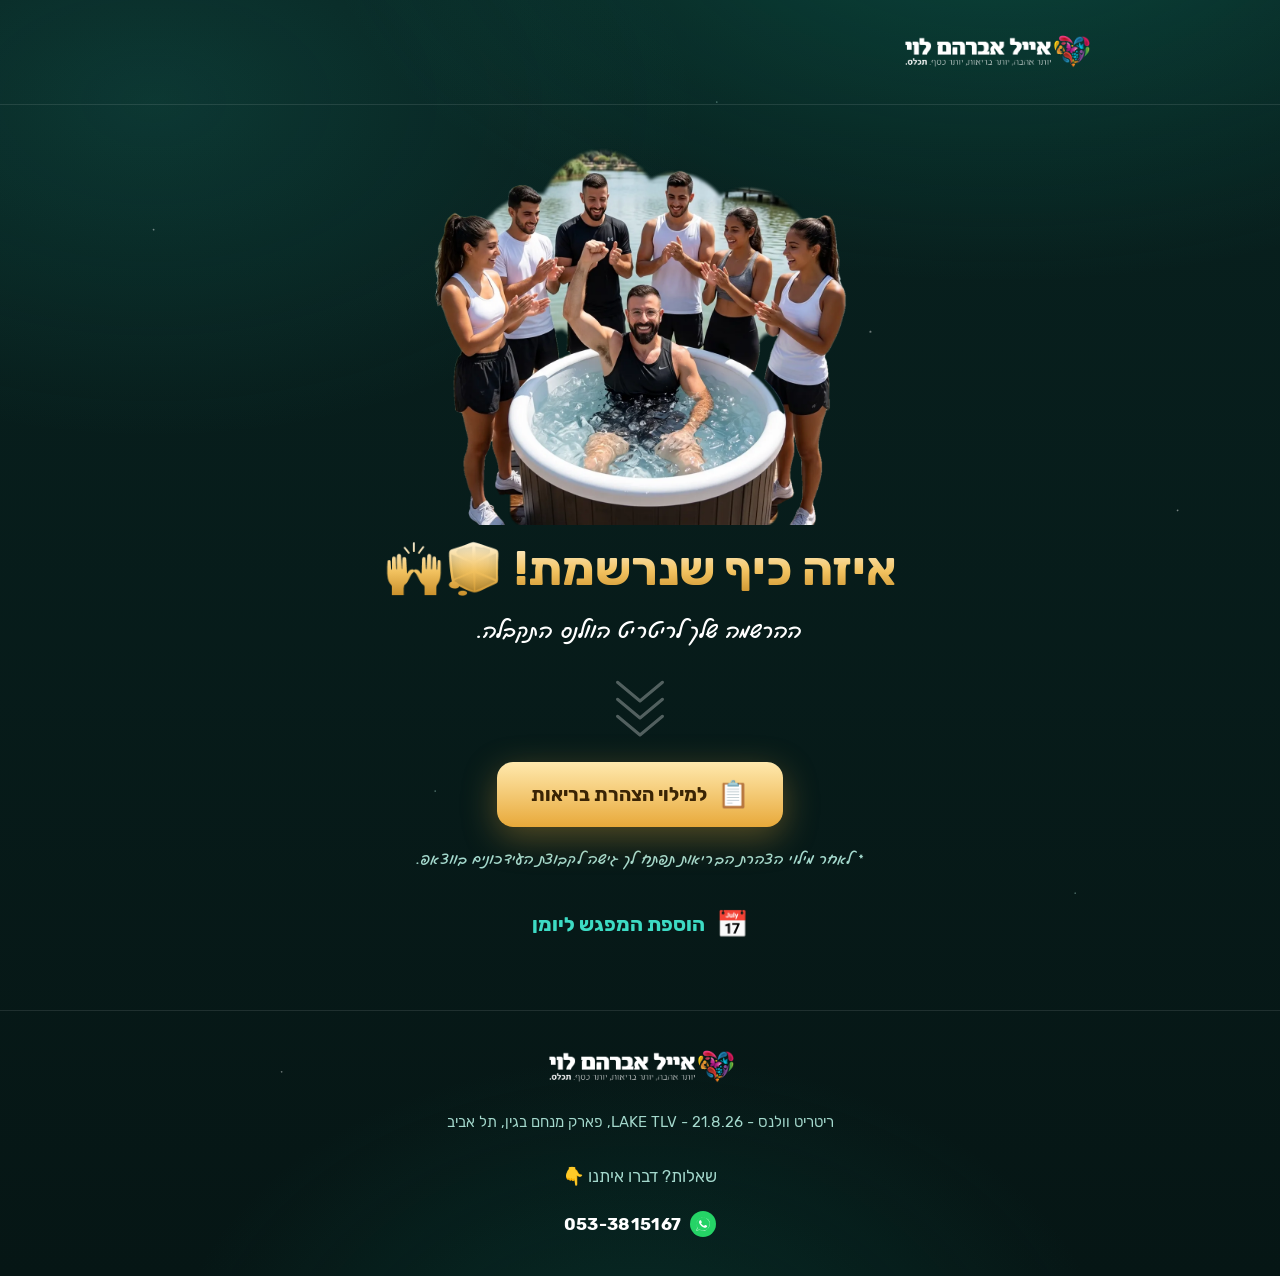
==== toda/index.html @ 454708d3 "Hand drawn red circle around the health form button and a note beneath it" ====
<!doctype html>
<html lang="he" dir="rtl">
<head>
<meta charset="utf-8">
<meta name="color-scheme" content="dark">
<meta name="viewport" content="width=device-width,initial-scale=1">
</head>
<body>
<title>איזה כיף שנרשמת! - ריטריט וולנס LeviLife</title>
<style>
@font-face{
  font-family:"GveretLevin"; font-style:normal; font-weight:400; font-display:swap;
  src:url([data-uri]) format("truetype");
}
@font-face{
  font-family:"RubikSite"; font-style:normal; font-weight:400; font-display:swap;
  src:url([data-uri]) format("truetype");
}
@font-face{
  font-family:"RubikSite"; font-style:normal; font-weight:700; font-display:swap;
  src:url([data-uri]) format("truetype");
}
:root{color-scheme:dark;--sans:"RubikSite","Segoe UI",system-ui,Arial,sans-serif;--hand:"GveretLevin","RubikSite","Segoe UI",system-ui,Arial,sans-serif}
:root{
  --ink:#061615; --gold:#3ddbc4; --gold2:#22b39e;
  --pur:#0f8a72; --pur2:#0a5e4f; --txt:#e7fbf6; --txt2:#a4d9cd; --line:rgba(255,255,255,.1);
  --card:rgba(255,255,255,.045); --max:960px;
}
*{box-sizing:border-box}
body{
  margin:0; direction:rtl; text-align:right; background:var(--ink); color:var(--txt);
  font-family:var(--sans);
  font-size:17px; line-height:1.75; -webkit-font-smoothing:antialiased;
  overflow-x:hidden;
}
img{max-width:100%; display:block}
a{color:var(--gold)}
.sky{
  position:relative; min-height:100vh; display:flex; flex-direction:column;
  background:
    radial-gradient(1100px 620px at 78% -8%, rgba(15,138,114,.34), transparent 62%),
    radial-gradient(900px 560px at 12% 8%, rgba(34,179,158,.16), transparent 60%),
    radial-gradient(760px 520px at 50% 108%, rgba(10,94,79,.3), transparent 62%),
    linear-gradient(180deg,#08211f 0%,#061615 100%);
}
.sky::after{
  content:""; position:absolute; inset:0; pointer-events:none; opacity:.5;
  background-image:
    radial-gradient(1.4px 1.4px at 12% 18%,#fff,transparent),
    radial-gradient(1.2px 1.2px at 34% 62%,#c8fff0,transparent),
    radial-gradient(1.6px 1.6px at 68% 26%,#fff,transparent),
    radial-gradient(1.2px 1.2px at 84% 70%,#bdf3e6,transparent),
    radial-gradient(1.3px 1.3px at 22% 84%,#fff,transparent),
    radial-gradient(1.1px 1.1px at 56% 8%,#c8fff0,transparent),
    radial-gradient(1.4px 1.4px at 92% 40%,#fff,transparent),
    radial-gradient(1.1px 1.1px at 46% 44%,#bdf3e6,transparent);
}
.wrap{max-width:var(--max); margin:0 auto; padding:0 20px; position:relative; z-index:1}
.bar{padding:26px 0; border-bottom:1px solid var(--line)}
.bar .wrap{display:flex; align-items:center; justify-content:space-between; gap:14px}
.logo{font-weight:700; font-size:18px; color:#fff}
.logo span{color:var(--gold)}
.logo-img{height:52px; width:auto; display:block}
.bar-meta{font-size:14px; color:var(--txt2); text-align:left}

main{flex:1; padding:56px 0 40px}
.final{
  text-align:center; border:1px solid rgba(61,219,196,.3); border-radius:24px; padding:48px 24px 44px;
  background:radial-gradient(600px 300px at 50% 0%, rgba(15,138,114,.26), transparent 70%), rgba(255,255,255,.03);
  margin-bottom:40px;
}
h1{
  margin:0 0 14px; font-size:clamp(30px,5.4vw,48px); line-height:1.15; font-weight:700;
  background:linear-gradient(180deg,#eafff9 0%,var(--gold) 55%,var(--gold2) 100%);
  -webkit-background-clip:text; background-clip:text; color:transparent;
}
.lead{font-size:clamp(17px,2.4vw,20px); color:#fff; margin:0 auto 26px; max-width:34em; font-family:var(--hand)}
.facts{display:flex; flex-wrap:wrap; justify-content:center; gap:10px; margin:0 0 30px; padding:0; list-style:none}
.facts li{
  display:flex; align-items:center; gap:8px; font-size:15px; color:var(--txt); text-align:right;
  background:var(--card); border:1px solid var(--line); border-radius:12px; padding:9px 14px;
}
.facts b{font-weight:700}
.ico{width:18px; height:18px; flex:none; stroke:var(--gold); fill:none; stroke-width:1.9; stroke-linecap:round; stroke-linejoin:round}
.cta{
  display:inline-flex; align-items:center; justify-content:center; gap:10px; text-decoration:none;
  background:linear-gradient(180deg,#ffe9ae,#e8a93a); color:#3a2405; font-weight:700;
  font-size:19px; padding:16px 34px; border-radius:16px; border:0;
  box-shadow:0 10px 34px rgba(232,169,58,.35); transition:transform .15s ease, box-shadow .15s ease;
}
.cta svg{width:26px; height:26px; flex:none}
.cta:hover{transform:translateY(-2px); box-shadow:0 14px 40px rgba(232,169,58,.48)}
.cta-note{font-size:14px; color:var(--txt2); margin:14px 0 0}
.cal{display:flex; justify-content:center; align-items:center; gap:11px; margin:34px auto 0; font-size:20px; font-weight:700; text-decoration:none}
.cal-emoji{font-size:26px; line-height:1}
.cal:hover{text-decoration:underline}

.formsec{border:1px solid rgba(61,219,196,.3); border-radius:24px; padding:36px 28px; background:rgba(255,255,255,.03)}
.formsec h2{font-size:clamp(22px,3.6vw,28px); margin:0 0 8px; color:#fff; text-align:center}
.formsec .sub{color:var(--txt2); text-align:center; margin:0 0 30px; font-size:16px}
.frow{margin-bottom:18px}
.frow label{display:block; font-size:15px; color:var(--txt); margin-bottom:7px; font-weight:700}
.frow input[type=text], .frow input[type=tel], .frow input[type=date], .frow textarea{
  width:100%; padding:12px 14px; border-radius:10px; border:1px solid var(--line);
  background:rgba(255,255,255,.04); color:var(--txt); font-family:var(--sans); font-size:16px;
}
.frow textarea{min-height:80px; resize:vertical}
.yn{display:flex; gap:20px; align-items:center; flex-wrap:wrap}
.yn-item{display:flex; align-items:center; justify-content:space-between; gap:14px; padding:12px 14px; background:rgba(255,255,255,.03); border:1px solid var(--line); border-radius:10px; margin-bottom:10px}
.yn-item span{flex:1; font-size:15.5px}
.yn-radio{display:flex; gap:14px; flex:none}
.yn-radio label{display:flex; align-items:center; gap:6px; font-size:14px; font-weight:400; color:var(--txt2); cursor:pointer}
.section-title{font-size:16px; font-weight:700; color:var(--gold); margin:28px 0 14px; border-bottom:1px solid var(--line); padding-bottom:8px}
.legal{font-size:14px; color:var(--txt2); background:rgba(61,219,196,.06); border:1px solid rgba(61,219,196,.2); border-radius:12px; padding:16px; margin:20px 0}
.sig-wrap{border:1px dashed var(--line); border-radius:12px; padding:10px; background:#fff}
#sigpad{width:100%; height:180px; touch-action:none; cursor:crosshair; display:block; border-radius:8px}
.sig-actions{display:flex; justify-content:space-between; align-items:center; margin-top:10px}
.sig-actions button{background:none; border:1px solid var(--line); color:var(--txt2); padding:8px 16px; border-radius:8px; cursor:pointer; font-size:14px}
.checkrow{display:flex; align-items:flex-start; gap:10px; margin:18px 0; font-size:14.5px; color:var(--txt2)}
.checkrow input{margin-top:4px}
.submit-btn{
  width:100%; padding:16px; border-radius:14px; border:0; font-size:18px; font-weight:700;
  background:linear-gradient(180deg,#8ff5e4,var(--gold2)); color:#06282a; cursor:pointer; margin-top:10px;
}
.submit-btn:disabled{opacity:.5; cursor:not-allowed}
.form-status{text-align:center; margin-top:16px; font-size:15px; min-height:20px}
.form-status.ok{color:var(--gold)}
.form-status.err{color:#ff9d9d}
footer{border-top:1px solid var(--line); padding:30px 0 34px; text-align:center; margin-top:20px}
footer p{margin:6px 0; font-size:15px; color:var(--txt2)}
.wa{display:inline-flex; align-items:center; gap:8px; color:var(--gold); text-decoration:none; font-weight:700; margin-top:8px}
@media (max-width:860px){ .bar-meta{display:none} main{padding:36px 0 28px} }
@media (max-width:520px){
  body{font-size:16px}
  .final{padding:36px 18px 34px; border-radius:20px}
  .cta{width:100%; font-size:18px; padding:16px 18px}
  .facts li{width:100%}
  .formsec{padding:24px 16px}
  .yn-item{flex-direction:column; align-items:flex-start}
}
/*FIXUP-HAND*/.lead,.cta-note{font-family:var(--hand);font-weight:400;letter-spacing:1.1px;line-height:2}
.logo-img{transition:transform .3s ease}
.bar .logo-img:hover{transform:scale(1.04)}
.cta{transition:transform .15s ease, box-shadow .15s ease}
.wa-badge{transition:transform .3s cubic-bezier(.34,1.56,.64,1)}
.wa:hover .wa-badge{transform:scale(1.15) rotate(8deg)}
.yn-item{transition:transform .2s ease, border-color .2s ease}
.yn-item:hover{transform:translateX(-3px); border-color:rgba(61,219,196,.35)}
.submit-btn{transition:transform .2s ease, box-shadow .2s ease}
.submit-btn:hover:not(:disabled){transform:translateY(-2px); box-shadow:0 12px 30px rgba(232,169,58,.4)}
#sigpad{transition:border-color .2s ease}
@media (prefers-reduced-motion:reduce){*{transition:none !important; animation:none !important}}
footer .ask{font-size:17px; color:var(--txt2); margin:26px 0 12px}
.wa{display:inline-flex; align-items:center; gap:9px; text-decoration:none}
.phone{color:#fff; font-size:17px; font-weight:700; letter-spacing:.3px; unicode-bidi:isolate; line-height:1}
.wa-badge{width:26px; height:26px; border-radius:50%; background:#25d366; display:flex; align-items:center; justify-content:center; flex:none}
.wa-badge svg{width:16px; height:16px; fill:#fff}
.joined-shot{display:block; width:100%; max-width:520px; height:auto; margin:18px auto 22px}

h1{background:linear-gradient(180deg,#fff6df 0%,#f2c260 55%,#c98f2a 100%); -webkit-background-clip:text; background-clip:text; color:transparent}
.final{border:0; background:none; padding:0 0 8px}
.arrows{display:flex; flex-direction:column; align-items:center; margin:6px 0 22px}
.arrows svg{width:64px; height:30px; fill:none; stroke:#fff; stroke-width:2.4; stroke-linecap:round; stroke-linejoin:round; margin-bottom:-13px; opacity:.3; animation:flowarr 1.6s ease-in-out infinite}
.arrows svg:nth-child(2){animation-delay:.2s}
.arrows svg:nth-child(3){animation-delay:.4s; margin-bottom:0}
@keyframes flowarr{0%,100%{opacity:.25; transform:translateY(0)} 50%{opacity:1; transform:translateY(4px)}}
.joined-shot{max-width:420px; margin:0 auto 16px}
main{padding-top:16px}
@media (prefers-reduced-motion:reduce){.arrows svg{animation:none; opacity:.8}}
.circled{position:relative; display:inline-block}
.circle-draw{position:absolute; inset:-15px -26px; overflow:visible; pointer-events:none}
.circle-draw path{
  fill:none; stroke:#ff4d4d; stroke-width:3; stroke-linecap:round; stroke-linejoin:round;
  vector-effect:non-scaling-stroke; stroke-dasharray:920; stroke-dashoffset:920;
  filter:drop-shadow(0 0 6px rgba(255,77,77,.45));
  animation:drawcircle 6s ease-in-out infinite;
}
@keyframes drawcircle{
  0%{stroke-dashoffset:920; opacity:1}
  28%{stroke-dashoffset:0; opacity:1}
  82%{stroke-dashoffset:0; opacity:1}
  95%{stroke-dashoffset:0; opacity:0}
  100%{stroke-dashoffset:920; opacity:0}
}
.final .cta-note{margin:18px 0 0; font-size:14px; color:var(--txt2)}
@media (prefers-reduced-motion:reduce){.circle-draw path{animation:none; stroke-dashoffset:0}}
</style>

<div class="sky">
<div class="bar">
  <div class="wrap">
    <img class="logo-img" src="../assets/logo.png" alt="LeviLife">
  </div>
</div>

<main class="wrap">
  <div class="final">
    <img class="joined-shot" src="../assets/retreat-ice-bath.webp" alt="אייל ומשתתפים סביב אמבטיית הקרח בריטריט על שפת האגם" loading="lazy">
    <h1>איזה כיף שנרשמת! 🧊🙌</h1>
    <p class="lead">ההרשמה שלך לריטריט הוולנס התקבלה.</p>
    <div class="arrows" aria-hidden="true">
      <svg viewBox="0 0 44 24"><path d="M4 5l18 15L40 5"/></svg>
      <svg viewBox="0 0 44 24"><path d="M4 5l18 15L40 5"/></svg>
      <svg viewBox="0 0 44 24"><path d="M4 5l18 15L40 5"/></svg>
    </div>
    <span class="circled">
      <a class="cta" href="https://sprw.io/stt-bOR4Y" target="_blank" rel="noopener">
        <span class="cal-emoji" aria-hidden="true">📋</span>
        למילוי הצהרת בריאות
      </a>
      <svg class="circle-draw" viewBox="0 0 300 100" preserveAspectRatio="none" aria-hidden="true">
        <path d="M24,54 C22,26 80,11 152,10 C230,9 286,25 287,51 C288,79 226,93 148,92 C72,91 18,79 21,53 C24,31 62,17 124,12"/>
      </svg>
    </span>
    <p class="cta-note">* לאחר מילוי הצהרת הבריאות תפתח לך גישה לקבוצת העידכונים בווצאפ.</p>
    <a class="cal" id="cal" href="https://calendar.google.com/calendar/r">
      <span class="cal-emoji" aria-hidden="true">📅</span>
      הוספת המפגש ליומן
    </a>
  </div>

  </main>

<footer>
  <div class="wrap">
    <img class="logo-img" src="../assets/logo.png" alt="LeviLife" style="margin:0 auto 16px">
    <p>ריטריט וולנס - 21.8.26 - LAKE TLV, פארק מנחם בגין, תל אביב</p>
    <p class="ask">שאלות? דברו איתנו 👇</p>
    <a class="wa" href="https://wa.me/972533815167">
      <span class="wa-badge" aria-hidden="true"><svg viewBox="0 0 24 24"><path d="M17.5 14.4c-.3-.2-1.8-.9-2-1-.3-.1-.5-.1-.7.1-.2.3-.8 1-.9 1.2-.2.2-.3.2-.6.1-.3-.2-1.3-.5-2.4-1.5-.9-.8-1.5-1.8-1.7-2.1-.2-.3 0-.5.1-.6l.5-.5c.1-.2.2-.3.3-.5.1-.2 0-.4 0-.5 0-.2-.7-1.6-.9-2.2-.2-.6-.5-.5-.7-.5h-.6c-.2 0-.5.1-.8.4-.3.3-1 1-1 2.5s1.1 2.9 1.2 3.1c.2.2 2.1 3.2 5.1 4.5.7.3 1.3.5 1.7.6.7.2 1.4.2 1.9.1.6-.1 1.8-.7 2-1.4.2-.7.2-1.3.2-1.4-.1-.1-.3-.2-.6-.4M12 21.8c-1.8 0-3.5-.5-5-1.4l-.4-.2-3.7 1 1-3.6-.2-.4A9.9 9.9 0 1 1 12 21.8M12 2a10 10 0 0 0-8.6 15L2 22l5.2-1.4A10 10 0 1 0 12 2"/></svg></span>
      <span class="phone">053-3815167</span>
    </a>
  </div>
</footer>
</div>

<script>
(function(){
  var a=document.getElementById('cal');
  if(!a) return;
  var p={
    action:'TEMPLATE',
    text:'ריטריט וולנס 💝 עם אייל אברהם לוי ב-Lake TLV',
    dates:'20260821T053000Z/20260821T103000Z',
    location:'LAKE TLV, פארק מנחם בגין, תל אביב',
    details:'ריטריט וולנס: סאונד הילינג, יוגה, נשימות וטבילה במי קרח. 08:30-13:30.'
  };
  var q=[];
  for(var k in p){ q.push(k+'='+encodeURIComponent(p[k])); }
  a.href='https://calendar.google.com/calendar/render?'+q.join('&');
  a.target='_blank';
  a.rel='noopener';
})();

// Signature pad

</script>
</body>
</html>
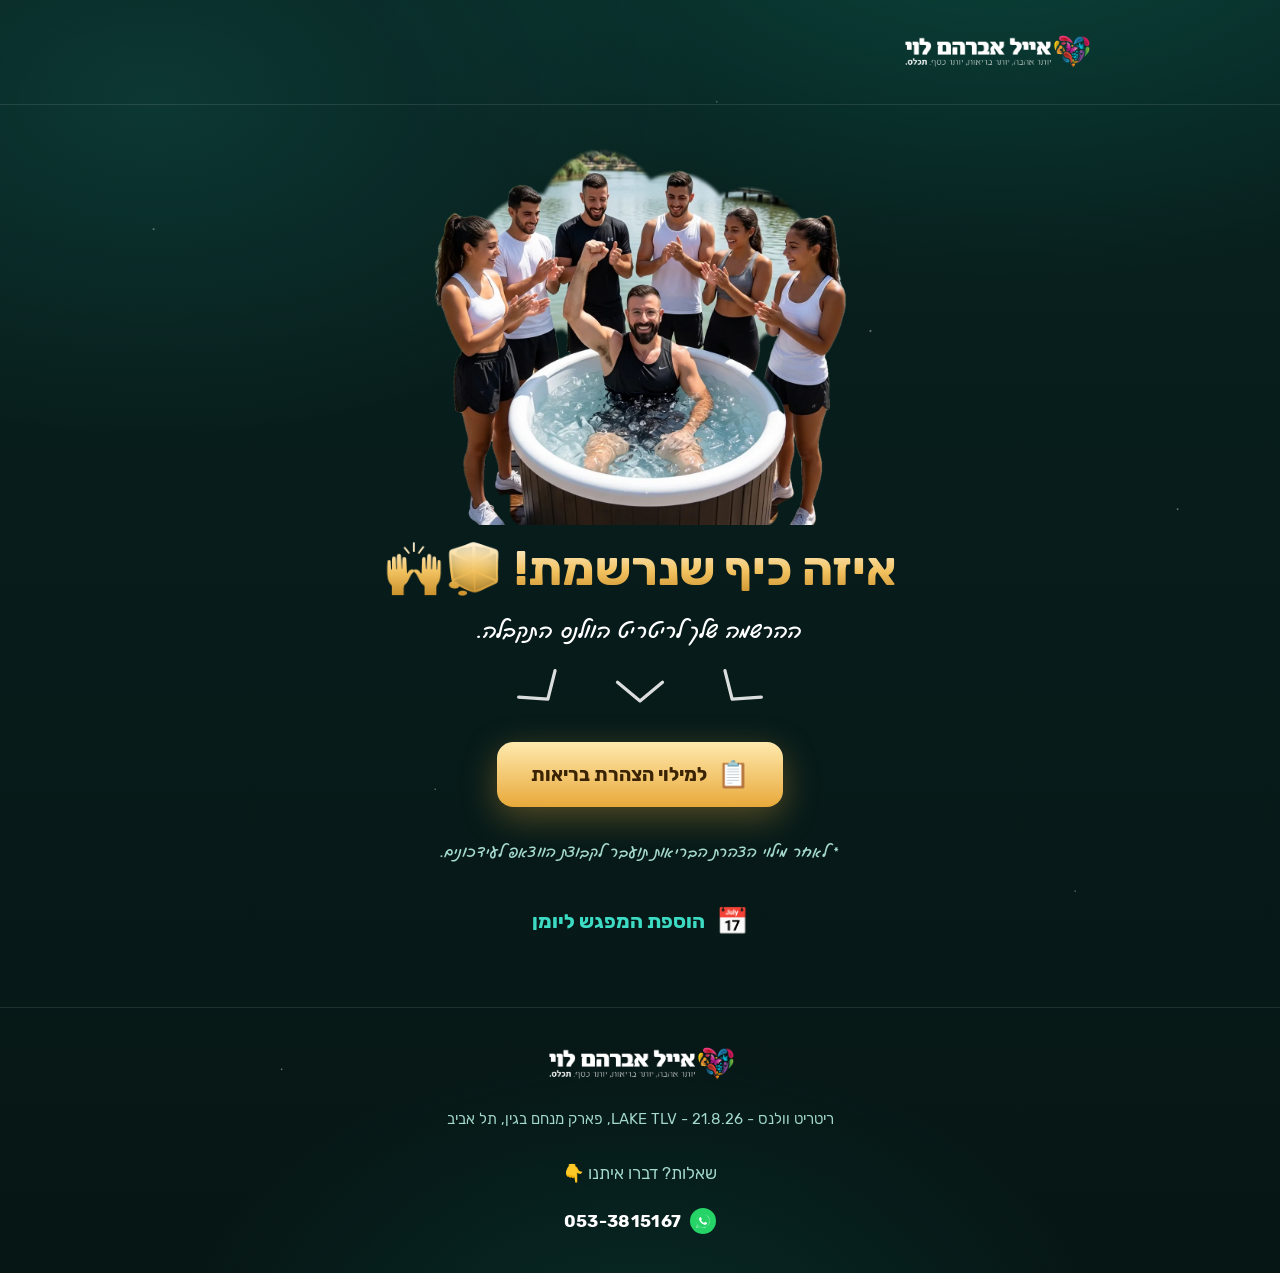
==== commit 84929edf: "Converging arrows, bigger thicker circle, roomier spacing, updated note" ====
--- a/toda/index.html
+++ b/toda/index.html
@@ -184,6 +184,18 @@
 }
 .final .cta-note{margin:18px 0 0; font-size:14px; color:var(--txt2)}
 @media (prefers-reduced-motion:reduce){.circle-draw path{animation:none; stroke-dashoffset:0}}
+.arrows{display:flex; flex-direction:row; justify-content:center; align-items:flex-end; gap:34px; margin:26px 0 30px}
+.arrows svg{width:64px; height:30px; fill:none; stroke:#fff; stroke-width:2.6; stroke-linecap:round; stroke-linejoin:round; margin-bottom:0; opacity:.85; animation:nudge 1.8s ease-in-out infinite}
+.a-right{transform:rotate(36deg); animation-delay:.15s}
+.a-left{transform:rotate(-36deg); animation-delay:.3s}
+.a-mid{margin-bottom:-6px}
+@keyframes nudge{0%,100%{opacity:.5} 50%{opacity:1}}
+.circled{margin-top:6px}
+.circle-draw{inset:-24px -40px}
+.circle-draw path{stroke-width:5}
+.final .cta-note{margin:30px 0 0; font-size:14.5px}
+.cal{margin-top:38px}
+@media (prefers-reduced-motion:reduce){.arrows svg{animation:none; opacity:.8}}
 </style>
 
 <div class="sky">
@@ -199,9 +211,9 @@
     <h1>איזה כיף שנרשמת! 🧊🙌</h1>
     <p class="lead">ההרשמה שלך לריטריט הוולנס התקבלה.</p>
     <div class="arrows" aria-hidden="true">
-      <svg viewBox="0 0 44 24"><path d="M4 5l18 15L40 5"/></svg>
-      <svg viewBox="0 0 44 24"><path d="M4 5l18 15L40 5"/></svg>
-      <svg viewBox="0 0 44 24"><path d="M4 5l18 15L40 5"/></svg>
+      <svg class="a-side a-right" viewBox="0 0 44 24"><path d="M4 5l18 15L40 5"/></svg>
+      <svg class="a-mid" viewBox="0 0 44 24"><path d="M4 5l18 15L40 5"/></svg>
+      <svg class="a-side a-left" viewBox="0 0 44 24"><path d="M4 5l18 15L40 5"/></svg>
     </div>
     <span class="circled">
       <a class="cta" href="https://sprw.io/stt-bOR4Y" target="_blank" rel="noopener">
@@ -212,7 +224,7 @@
         <path d="M24,54 C22,26 80,11 152,10 C230,9 286,25 287,51 C288,79 226,93 148,92 C72,91 18,79 21,53 C24,31 62,17 124,12"/>
       </svg>
     </span>
-    <p class="cta-note">* לאחר מילוי הצהרת הבריאות תפתח לך גישה לקבוצת העידכונים בווצאפ.</p>
+    <p class="cta-note">* לאחר מילוי הצהרת הבריאות תועבר לקבוצת הווצאפ לעידכונים.</p>
     <a class="cal" id="cal" href="https://calendar.google.com/calendar/r">
       <span class="cal-emoji" aria-hidden="true">📅</span>
       הוספת המפגש ליומן
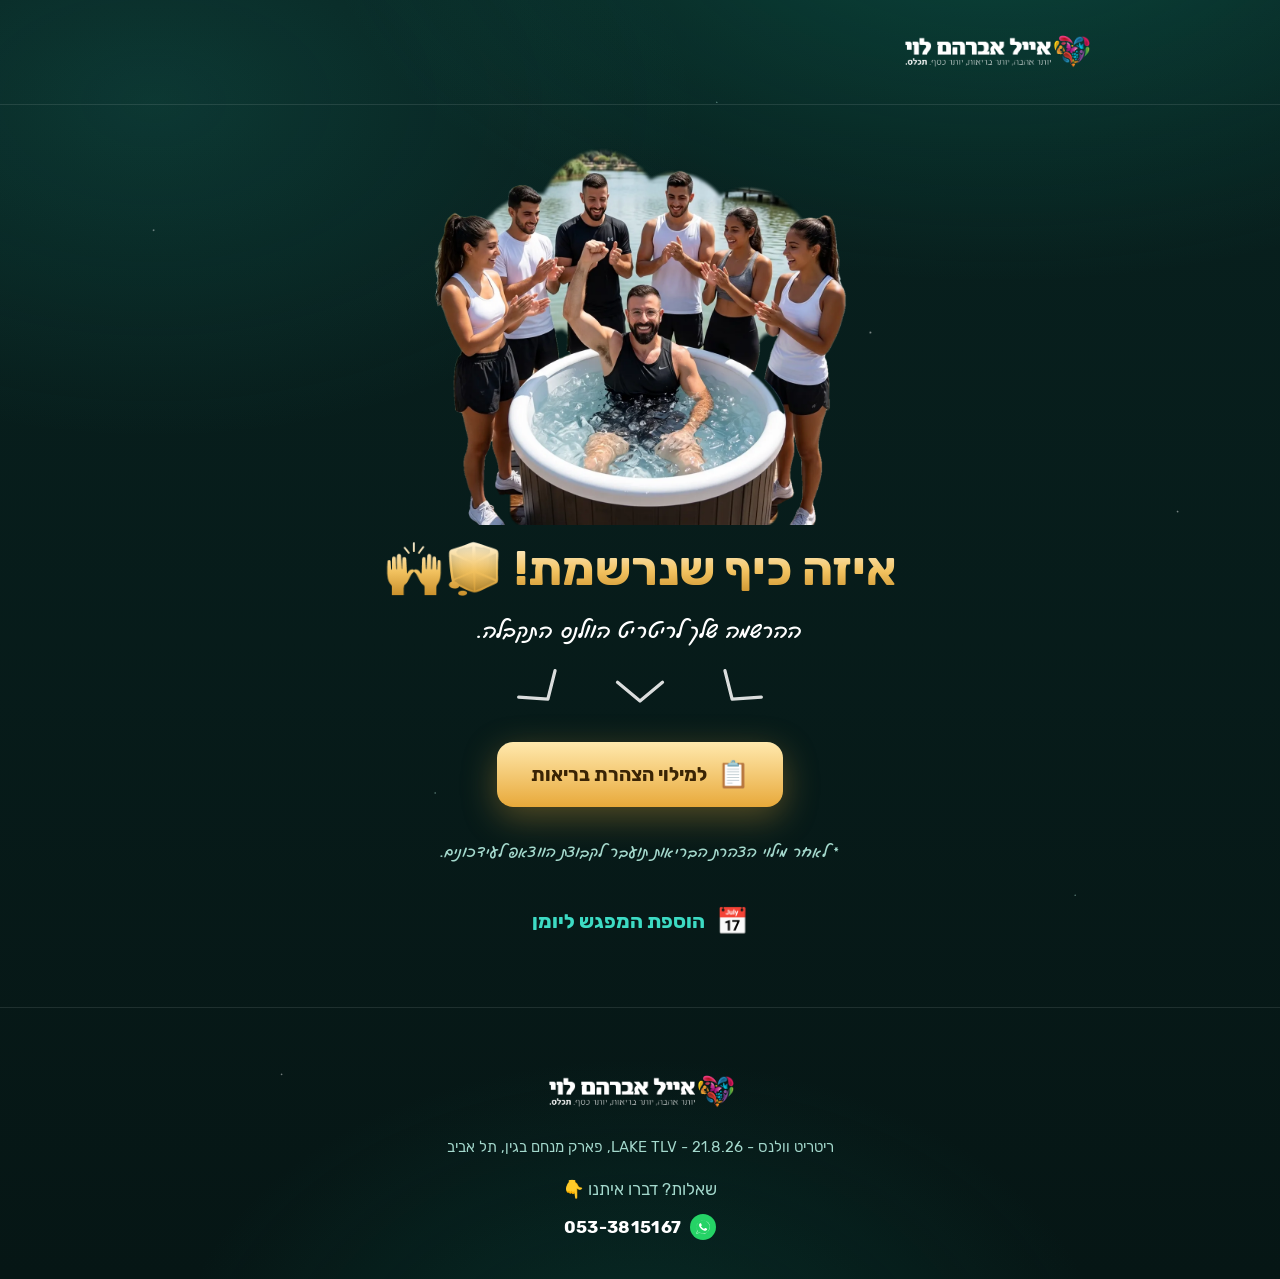
==== commit e889a2bd: "Footer sits lower with tighter line spacing on both pages" ====
--- a/toda/index.html
+++ b/toda/index.html
@@ -196,6 +196,11 @@
 .final .cta-note{margin:30px 0 0; font-size:14.5px}
 .cal{margin-top:38px}
 @media (prefers-reduced-motion:reduce){.arrows svg{animation:none; opacity:.8}}
+footer{padding-top:58px}
+footer .logo-img{margin-bottom:10px}
+footer p{margin:3px 0}
+footer .ask{margin:14px 0 8px}
+.wa{margin-top:2px}
 </style>
 
 <div class="sky">
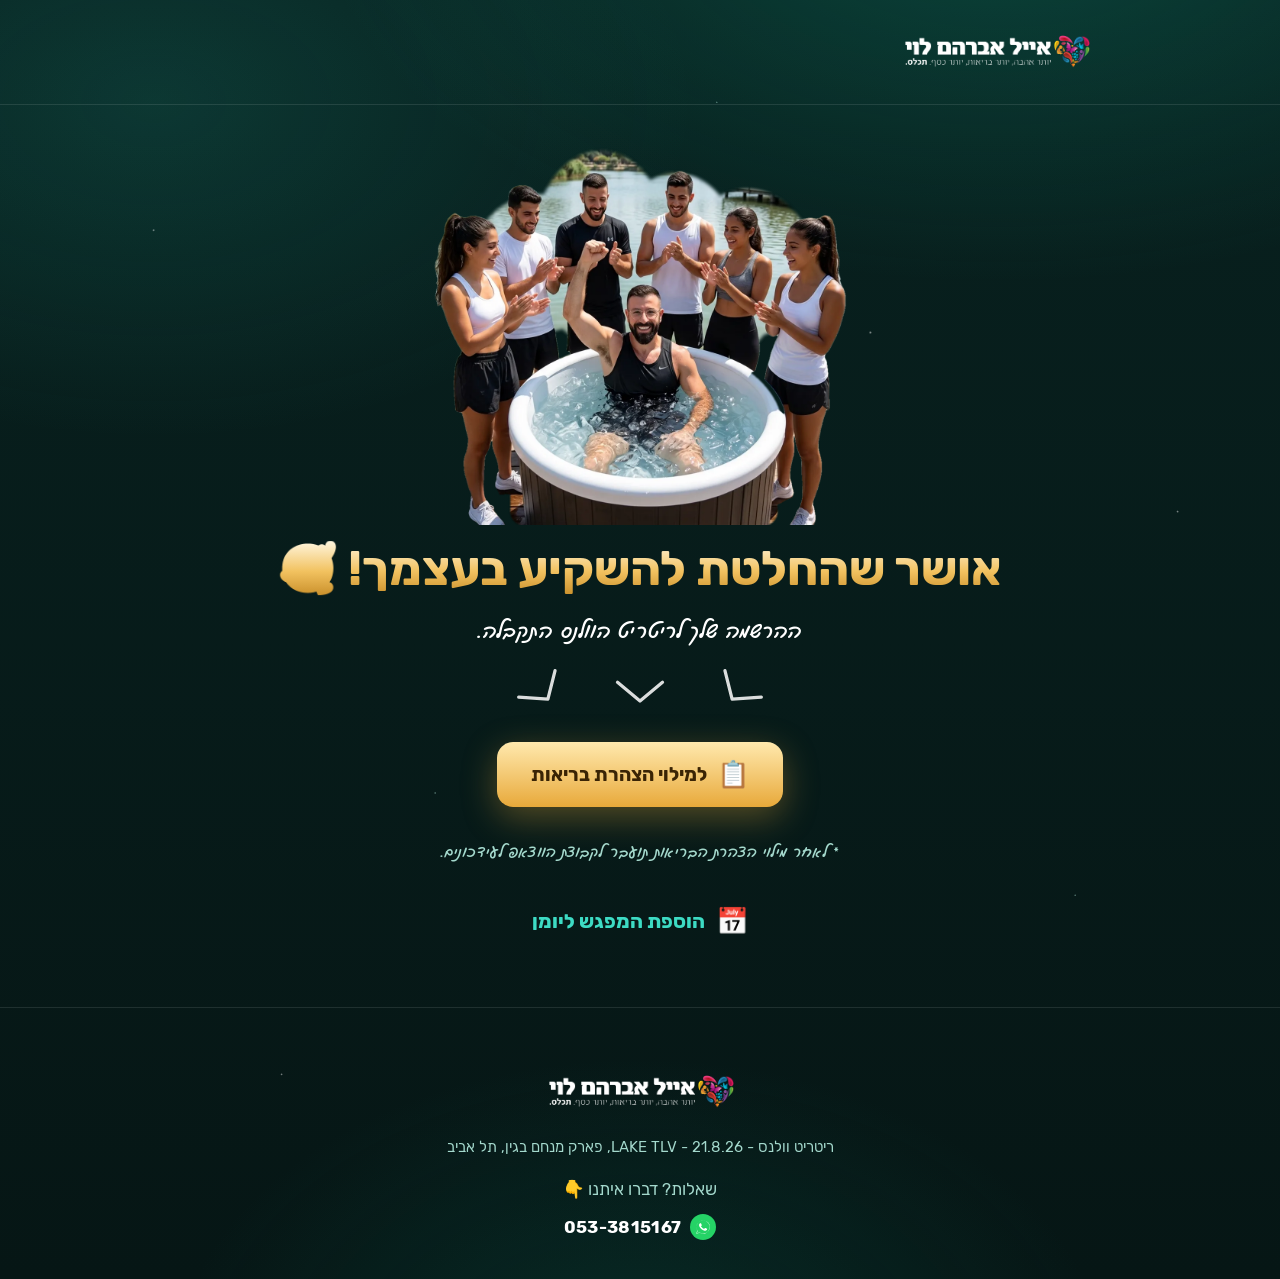
==== commit 7a8185b9: "New thank you headline" ====
--- a/toda/index.html
+++ b/toda/index.html
@@ -213,7 +213,7 @@
 <main class="wrap">
   <div class="final">
     <img class="joined-shot" src="../assets/retreat-ice-bath.webp" alt="אייל ומשתתפים סביב אמבטיית הקרח בריטריט על שפת האגם" loading="lazy">
-    <h1>איזה כיף שנרשמת! 🧊🙌</h1>
+    <h1>אושר שהחלטת להשקיע בעצמך! 🥰</h1>
     <p class="lead">ההרשמה שלך לריטריט הוולנס התקבלה.</p>
     <div class="arrows" aria-hidden="true">
       <svg class="a-side a-right" viewBox="0 0 44 24"><path d="M4 5l18 15L40 5"/></svg>
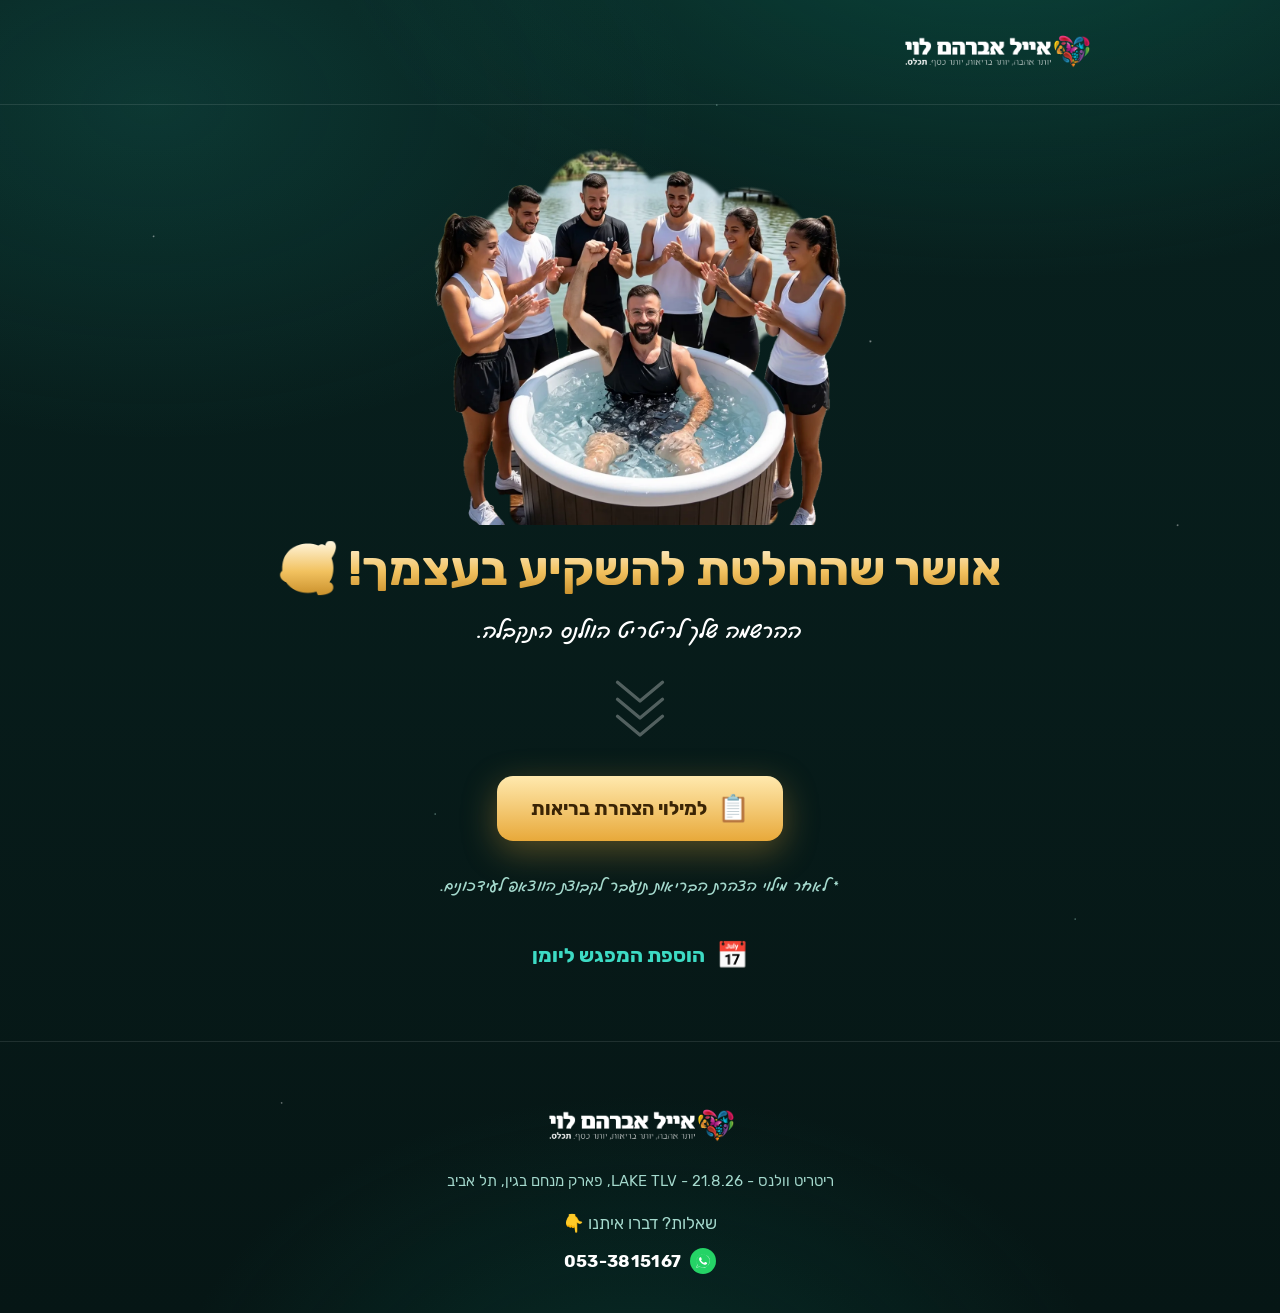
==== commit 8eb17302: "Restore the stacked chevron arrows" ====
--- a/toda/index.html
+++ b/toda/index.html
@@ -201,6 +201,10 @@
 footer p{margin:3px 0}
 footer .ask{margin:14px 0 8px}
 .wa{margin-top:2px}
+.arrows{flex-direction:column; align-items:center; gap:0; margin:26px 0 30px}
+.arrows svg{transform:none; margin-bottom:-13px; opacity:.3; animation:flowarr 1.6s ease-in-out infinite}
+.arrows svg:nth-child(2){animation-delay:.2s}
+.arrows svg:nth-child(3){animation-delay:.4s; margin-bottom:0}
 </style>
 
 <div class="sky">
@@ -216,9 +220,9 @@
     <h1>אושר שהחלטת להשקיע בעצמך! 🥰</h1>
     <p class="lead">ההרשמה שלך לריטריט הוולנס התקבלה.</p>
     <div class="arrows" aria-hidden="true">
-      <svg class="a-side a-right" viewBox="0 0 44 24"><path d="M4 5l18 15L40 5"/></svg>
-      <svg class="a-mid" viewBox="0 0 44 24"><path d="M4 5l18 15L40 5"/></svg>
-      <svg class="a-side a-left" viewBox="0 0 44 24"><path d="M4 5l18 15L40 5"/></svg>
+      <svg viewBox="0 0 44 24"><path d="M4 5l18 15L40 5"/></svg>
+      <svg viewBox="0 0 44 24"><path d="M4 5l18 15L40 5"/></svg>
+      <svg viewBox="0 0 44 24"><path d="M4 5l18 15L40 5"/></svg>
     </div>
     <span class="circled">
       <a class="cta" href="https://sprw.io/stt-bOR4Y" target="_blank" rel="noopener">
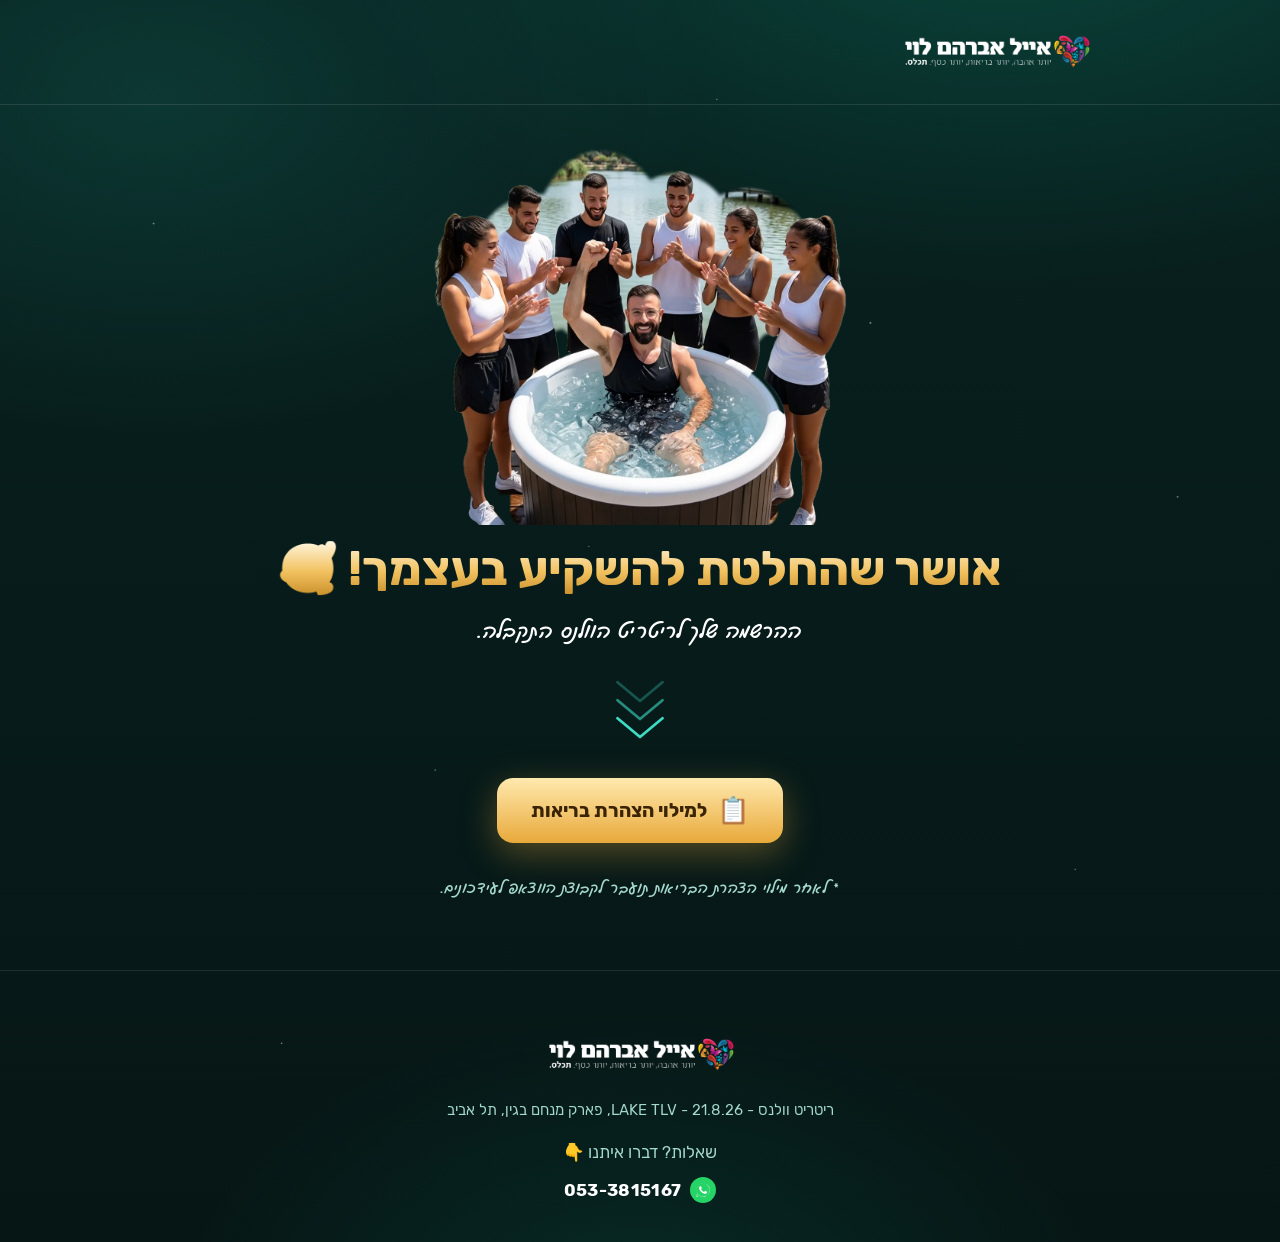
==== commit 81e439b9: "Single action on the thank you page and arrows matching the landing page" ====
--- a/toda/index.html
+++ b/toda/index.html
@@ -205,6 +205,13 @@
 .arrows svg{transform:none; margin-bottom:-13px; opacity:.3; animation:flowarr 1.6s ease-in-out infinite}
 .arrows svg:nth-child(2){animation-delay:.2s}
 .arrows svg:nth-child(3){animation-delay:.4s; margin-bottom:0}
+.arrows{display:flex; flex-direction:column; align-items:center; gap:0; margin:26px 0 30px}
+.arrows svg{width:64px; height:30px; stroke:var(--gold); fill:none; stroke-width:2.2; stroke-linecap:round; stroke-linejoin:round; transform:none; margin-bottom:-12px; animation:bobarr 1.6s ease-in-out infinite}
+.arrows svg:nth-child(1){opacity:.3; animation-delay:0s}
+.arrows svg:nth-child(2){opacity:.6; animation-delay:.18s}
+.arrows svg:nth-child(3){opacity:1; animation-delay:.36s; margin-bottom:0}
+@keyframes bobarr{0%,100%{transform:translateY(-3px)}50%{transform:translateY(3px)}}
+@media (prefers-reduced-motion:reduce){.arrows svg{animation:none}}
 </style>
 
 <div class="sky">
@@ -234,10 +241,6 @@
       </svg>
     </span>
     <p class="cta-note">* לאחר מילוי הצהרת הבריאות תועבר לקבוצת הווצאפ לעידכונים.</p>
-    <a class="cal" id="cal" href="https://calendar.google.com/calendar/r">
-      <span class="cal-emoji" aria-hidden="true">📅</span>
-      הוספת המפגש ליומן
-    </a>
   </div>
 
   </main>
@@ -256,22 +259,7 @@
 </div>
 
 <script>
-(function(){
-  var a=document.getElementById('cal');
-  if(!a) return;
-  var p={
-    action:'TEMPLATE',
-    text:'ריטריט וולנס 💝 עם אייל אברהם לוי ב-Lake TLV',
-    dates:'20260821T053000Z/20260821T103000Z',
-    location:'LAKE TLV, פארק מנחם בגין, תל אביב',
-    details:'ריטריט וולנס: סאונד הילינג, יוגה, נשימות וטבילה במי קרח. 08:30-13:30.'
-  };
-  var q=[];
-  for(var k in p){ q.push(k+'='+encodeURIComponent(p[k])); }
-  a.href='https://calendar.google.com/calendar/render?'+q.join('&');
-  a.target='_blank';
-  a.rel='noopener';
-})();
+
 
 // Signature pad
 
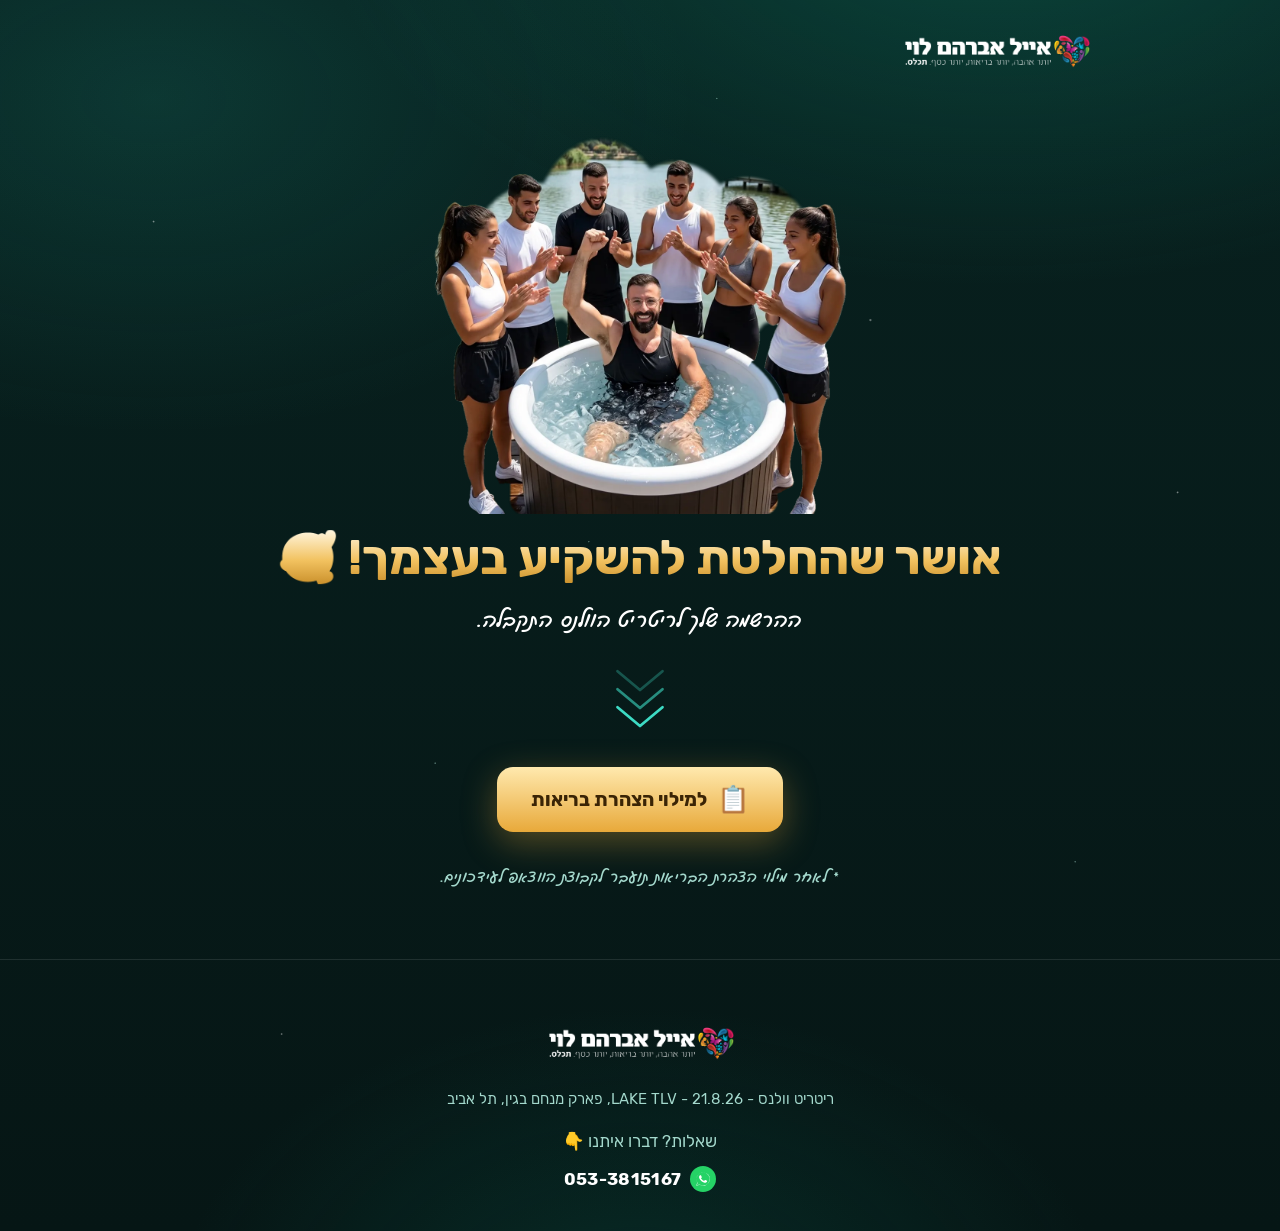
==== commit 7fa71d51: "Remove the header rule and raise the photo on the thank you page" ====
--- a/toda/index.html
+++ b/toda/index.html
@@ -212,6 +212,9 @@
 .arrows svg:nth-child(3){opacity:1; animation-delay:.36s; margin-bottom:0}
 @keyframes bobarr{0%,100%{transform:translateY(-3px)}50%{transform:translateY(3px)}}
 @media (prefers-reduced-motion:reduce){.arrows svg{animation:none}}
+.bar{border-bottom:0}
+main{padding-top:0}
+.joined-shot{margin-top:-10px}
 </style>
 
 <div class="sky">
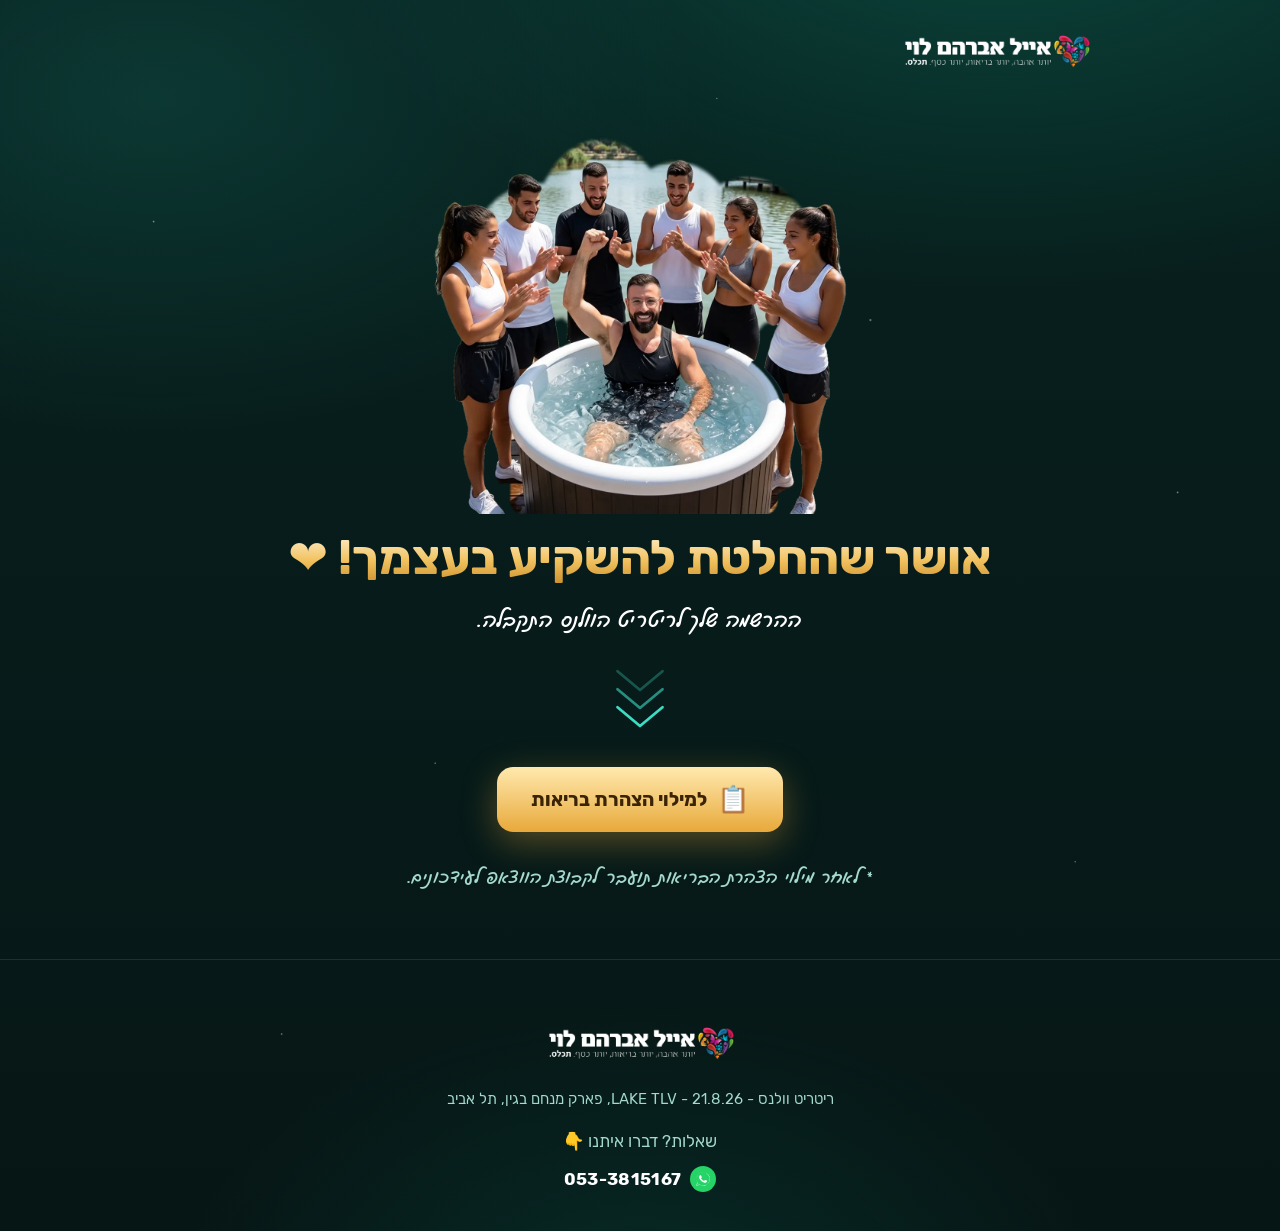
==== commit 165f1a83: "Red heart in the headline, matching tab title, larger note text" ====
--- a/toda/index.html
+++ b/toda/index.html
@@ -6,7 +6,7 @@
 <meta name="viewport" content="width=device-width,initial-scale=1">
 </head>
 <body>
-<title>איזה כיף שנרשמת! - ריטריט וולנס LeviLife</title>
+<title>אושר שהחלטת להשקיע בעצמך! - ריטריט וולנס LeviLife</title>
 <style>
 @font-face{
   font-family:"GveretLevin"; font-style:normal; font-weight:400; font-display:swap;
@@ -215,6 +215,7 @@
 .bar{border-bottom:0}
 main{padding-top:0}
 .joined-shot{margin-top:-10px}
+.final .cta-note{font-size:17px; line-height:1.7}
 </style>
 
 <div class="sky">
@@ -227,7 +228,7 @@
 <main class="wrap">
   <div class="final">
     <img class="joined-shot" src="../assets/retreat-ice-bath.webp" alt="אייל ומשתתפים סביב אמבטיית הקרח בריטריט על שפת האגם" loading="lazy">
-    <h1>אושר שהחלטת להשקיע בעצמך! 🥰</h1>
+    <h1>אושר שהחלטת להשקיע בעצמך! ❤️</h1>
     <p class="lead">ההרשמה שלך לריטריט הוולנס התקבלה.</p>
     <div class="arrows" aria-hidden="true">
       <svg viewBox="0 0 44 24"><path d="M4 5l18 15L40 5"/></svg>
